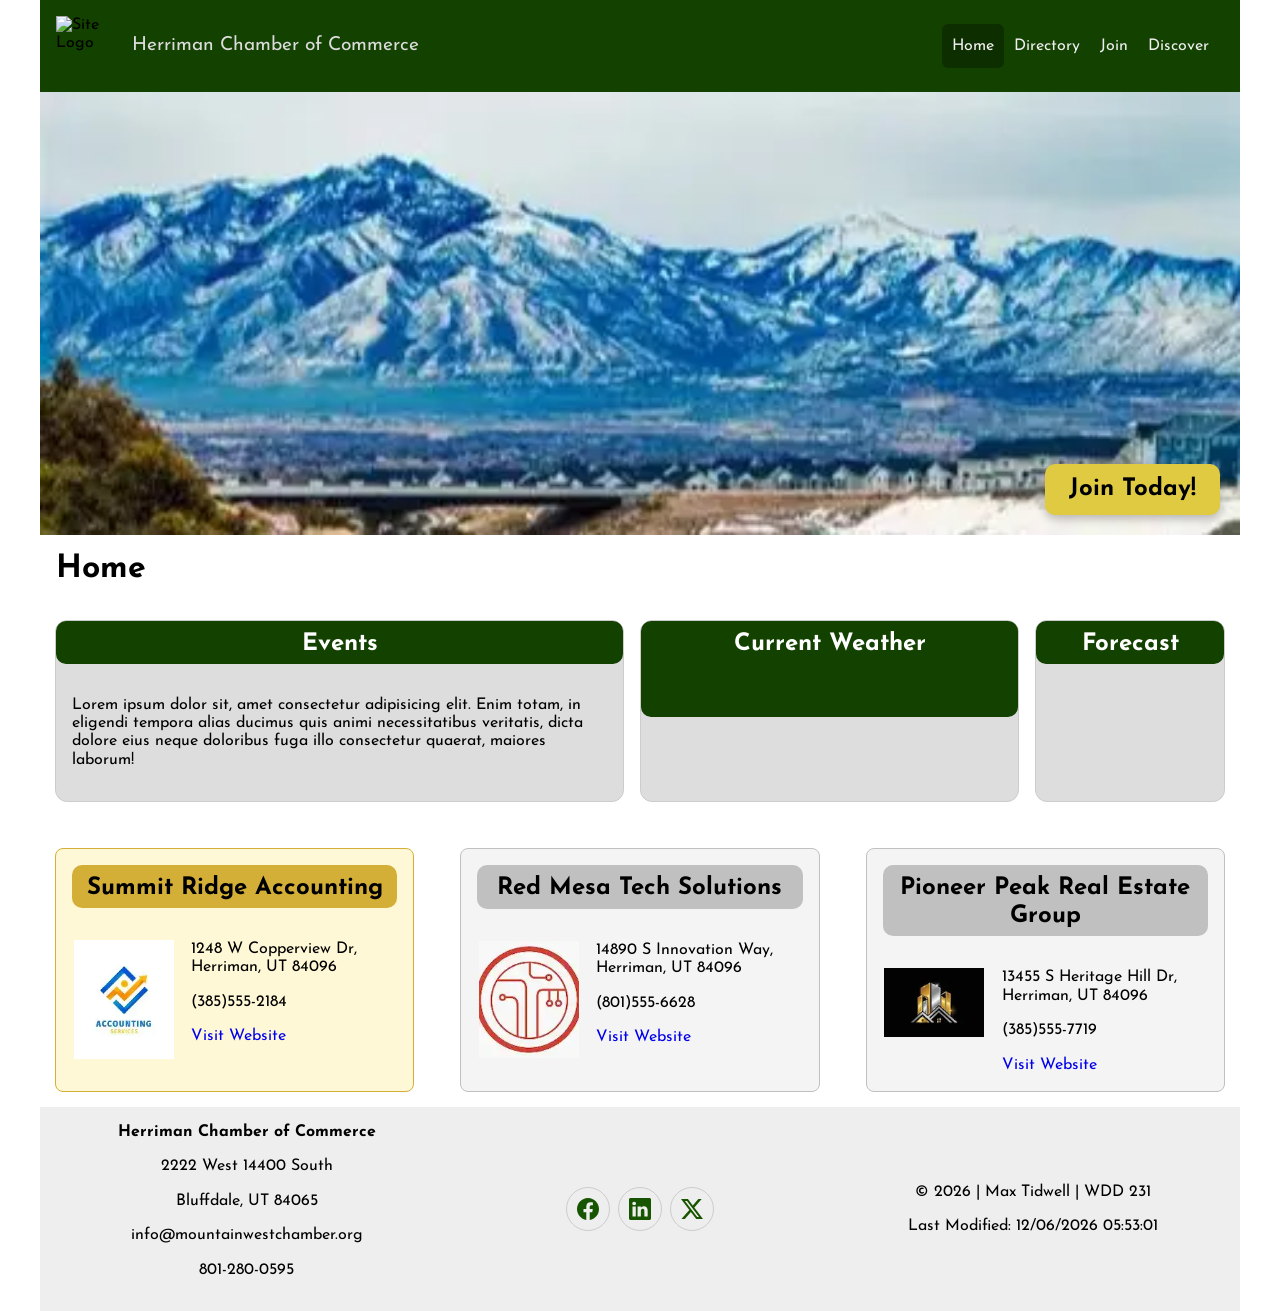
==== chamber/index.html @ 1d5b2030 "Week 3 project initial commit" ====
<!DOCTYPE html>
<html lang="en">
<head>
    <meta charset="UTF-8">
    <meta name="viewport" content="width=device-width, initial-scale=1.0">

    <title>Herriman City Chamber of Commerce</title>
    <meta name="description" content="Landing page for Herriman's Chamber of Commerce">
    <meta name="author" content="Max Tidwell">

    <link rel="stylesheet" href="../styles/normalize.css">
    <link rel="stylesheet" href="styles/small.css">
    <link rel="stylesheet" href="styles/large.css">

    <link rel="preconnect" href="https://fonts.googleapis.com">
    <link rel="preconnect" href="https://fonts.gstatic.com" crossorigin>
    <link href="https://fonts.googleapis.com/css2?family=Josefin+Sans:ital,wght@0,100..700;1,100..700&family=Roboto:wght@100&display=swap" rel="stylesheet">

    <link rel="icon" href="images/chamber-favicon.ico">

    <meta property="og:title" content="Herriman's Chamber of Commerce">
    <meta property="og:description" content="Directory for the Chamber of Commerce if Herriman, detailing the members part of the organization,">
    <meta property="og:image" content="images/chamber-of-commerce.webp">
    <meta property="og:url" content="https://maxtidwell.github.io/wdd231/chamber">

    <script src="scripts/chamber.js" defer></script>
</head>

<body>
    <header>
        <div class="header-left">
            <img src="images/herriman-logo.webp" alt="Site Logo" width="512" height="512" loading="lazy">
            <span>Herriman Chamber of Commerce</span>
        </div>
        
        <nav>
            <button id="ham-btn" class="hamburger" name="Menu"></button>
            <div  id="nav-bar" class="navigation">
                <ul>
                    <li class="current"><a href="#">Home</a></li>
                    <li><a href="directory.html">Directory</a></li>
                    <li><a href="#">Join</a></li>
                    <li><a href="#">Discover</a></li>
                </ul>
            </div>
        </nav>
    </header>

    <main>
        <!-- Hero Img -->
        <section class="hero">
            <img src="images/herriman-view.webp" alt="The mountains that watch over Herriman" class="hero-img">
        <!-- call to action link -->
            <a href="join.html" class="join-btn" name="Join Button">Join Today!</a>
        </section>

        <h1>Home</h1>
        <section class="home-tabs">
            <!-- Current events section -->
            <div class="events">
                <h2>Events</h2>
                <p>Lorem ipsum dolor sit, amet consectetur adipisicing elit. Enim totam, in eligendi tempora alias ducimus quis animi necessitatibus veritatis, dicta dolore eius neque doloribus fuga illo consectetur quaerat, maiores laborum!</p>
            </div>
            <!-- weather section: needs current temp, weather desc, and labeled 3 day forecast -->
            <div class="weather">
                <h2>Current Weather</h2>
                <img id="weather-icon" src="" alt="">
                <section class="temperature">
                    <span id="current-temp"></span>
                </section>
            </div>
            <div class="forecast">
                <h2>Forecast</h2>
                <span id="forecast"></span>
            </div>
        </section>
        <!-- company spotlights -->
        <div id="spotlight-container" class="directory-grid"></div>
    </main>

    <footer>
        <div class="contact">
            <strong>Herriman Chamber of Commerce</strong>
            <p>2222 West 14400 South</p>
            <p>Bluffdale, UT 84065</p>
            <p>info@mountainwestchamber.org</p>
            <p>801-280-0595</p>
        </div>
        <div class="social">
            <a href="https://www.facebook.com/max.tidwell.2025/" target="_blank"><img src="images/facebook.svg" alt="facebook logo" width="16" height="16" loading="lazy"></a>
            <a href="www.linkedin.com/in/max-tidwell-900357385" target="_blank"><img src="images/linkedin.svg" alt="linkedin logo" width="16" height="16" loading="lazy"></a>
            <a href="https://x.com/MTidwell5975" target="_blank"><img src="images/twitter-x.svg" alt="twitter logo" width="16" height="16" loading="lazy"></a>
        </div>
        <div class="author">
            <p>&copy; <span id="currentYear"></span> | Max Tidwell | WDD 231</p>
            <p>Last Modified: <span id="lastModified"></span></p>
        </div>
    </footer>

</body>
</html>
---- chamber/styles/small.css ----
/* ======== Color Scheme ==========
    Forest green: #185500
*/

/* Site Wide */
* {
    font-family: "Josefin Sans", "sans-serif";
    box-sizing: border-box;
}


/* Header */
header {
    display: flex;
    justify-content: space-between;
    align-items: center;
    padding: 1rem;
    background-color: #124100;
}

.header-left {
    display: flex;
    align-items: center;
    gap: 1rem;
}

header img {
    display: block;
    width: 60px;
    height: auto;
}

header span {
    font-size: 1.2rem;
    color: #dcdcdc;
}

/* Hamburger Nav*/
nav {
    position: relative;
}

.hamburger {
    background: none;
    border: none;
    font-size: 2rem;
    color: #dcdcdc;
    cursor: pointer;
    font-family: Verdana, Geneva, Tahoma, sans-serif;
}

.hamburger::before{
    content: "\2630";
}

.hamburger.show::before{
    content: "\00D7";
}



/* Navigation */
.navigation {
    display: none;
    position: absolute;
    background-color: #6d6d6d;
    padding: 1rem;
    border-radius: 6px;
    box-shadow: 0 4px 10px rgba(0,0,0,0.1);
}

.navigation.show {
    display: block;
}

.navigation ul {
    list-style-type: none;
    margin: 0;
    padding: 0;
}

.navigation a {
    display: block;
    padding: .8rem 10px;
    color: #eee;
    text-decoration: none;
}

.navigation li.current {
    background-color: #0d2f00;
    border-radius: 6px;
}

.navigation a:hover {
    color: #000;
    background-color: #d4af37;
    border-radius: 6px;
}

/* Buttons */
.view-buttons {
    display: flex;
    justify-content: end;
    gap: 1rem;
    margin: 1rem;
}

.view-buttons button {
    padding: .5rem 1rem;
    border: 1px solid #124100;
    background: #eee;
    cursor: pointer;
    border-radius: 6px;
}

.view-buttons button.active {
    background: #124100;
    color: white;
}

.join-btn {
    position: absolute;
    bottom: 20px;
    right: 20px;

    color: #000;
    background-color: #dfca42;
    padding: 12px 24px;
    border-radius: 10px;
    font-size: 1.5rem;
    font-weight: 700;
    text-decoration: none;
    box-shadow: 0 4px 10px rgba(0,0,0,0.25);
}

.join-btn:hover {
    background-color: #d4af37;
}

/* Main */
h1 {
margin: 1rem;
}

.hero {
    position: relative;
    width: 100%;
    max-height: 450px;
    margin: 0 auto;
}

.hero-img {
    width: 100%;
    max-height: 450px;
    display: block;
}

.home-tabs div {
    margin: 1rem 0;
    border: solid 1px #ccc;
    border-radius: 12px;
    background-color: #ddd;
}

.home-tabs p {
    padding: 1rem;
}
.weather {
    display: grid;
    grid-template-columns: 1fr 2fr;
}

.weather h2 {
    grid-column: 1/3;
}

.weather img {
    grid-column: 1/2;
    width: 80%;
    height: auto;
    margin: 0 auto;
}

.weather p {
    padding: 0;
    margin: 3px;
}

.forecast p {
    padding: 5px;
    margin: 5px 60px;
}

/* Member Cards */
h2 {
    text-align: center;
    background-color: #124100;
    color: white;
    margin: 0;
    padding: 10px 0px 5px 0px;
    border-radius: 10px;
}

section {
    margin: 15px;
    border-radius: 10px;
}

.member-card {
    padding: 1rem;
    border: 1px solid #ccc;
    border-radius: 8px;
    background: #fff;
    justify-content: center;
    display: grid;
    grid-template-columns: 1fr 2fr;
    gap: 1rem;
}
.member-card h2{
    grid-column: 1/3;
}

.member-card img {
    display: block;
    margin: 1rem auto 1rem auto;
    max-width: 100px;
    height: auto;
    grid-column: 1/2;
}

.member-card div {
    grid-column: 2/3;
}

.member-card a {
    text-decoration: none;
}

.gold {
    border-color: #d4af37;
    background-color: #fff8d6;
}
.gold h2 {
    background-color: #d4af37;
    color: #000;
}

.silver {
    border-color: #c0c0c0;
    background-color: #f4f4f4;
}
.silver h2 {
    background-color: #c0c0c0;
    color: #000;
}

/*.directory-grid {
    display: grid;
    gap: 1rem;
    grid-template-columns: repeat(auto-fit, minmax(220px, 1fr));
}

/* List View */
.list-view {
    display: block;
}

.list-view .member-card {
    display: flex;
    flex-direction: column;
    text-align: left;
    margin-bottom: 1rem;
}

.list-view .member-card img {
    display: none;
}

/* Footer */
footer {
    background-color: #eee;
    padding: 1rem 10px;
    text-align: center;
}

.social {
    display: flex;
    justify-content: center;
    column-gap: 8px;
}

.social a {
    display: flex;
    justify-content: center;
    align-items: center;
    width: 44px;
    height: 44px;
    border: #ccc solid 1px;
    border-radius: 22px;
}

.social img {
    width: 22px;
    height: 22px;
}

.social a:hover {
    background-color: #ddd;
}
---- chamber/styles/large.css ----
@media only screen and (min-width: 42rem) {
    header, main, footer {
        max-width: 1200px;
        margin: 0 auto;
    }

    /* Header and Nav */
    header {
        display: flex;
        justify-content: space-between;
    }

    nav {
        display: flex;
        justify-content: flex-end;
        align-items: center;
    }

    .hamburger {
        display: none;
    }

    .navigation {
        display: block;
        position: static;
        box-shadow: none;
        padding: 0;
        background-color: #124100;
    }
    
    .navigation ul {
        display: flex;
        padding: 0px 5px;
    }

    .navigation a {
        border: none;
    }
    /* Main */
    .directory-grid {
        display: grid;
        gap: 1rem;
        grid-template-columns: repeat(auto-fit, minmax(230px, 1fr));
    }

    .home-tabs {
        display: grid;
        grid-template-columns: 3fr 2fr 1fr;
        gap: 1rem;
    }

    .forecast p {
        margin: 5px;
        text-align: center;
    }


    /* Footer */
    footer {
        display: grid;
        grid-template-columns: 1fr 1fr 1fr;
        align-items: center;
    }

    .contact {
        grid-column: 1/2;
    }

    .social {
        grid-column: 2/3
    }

    .author {
        grid-column: 3/4;
    }
}
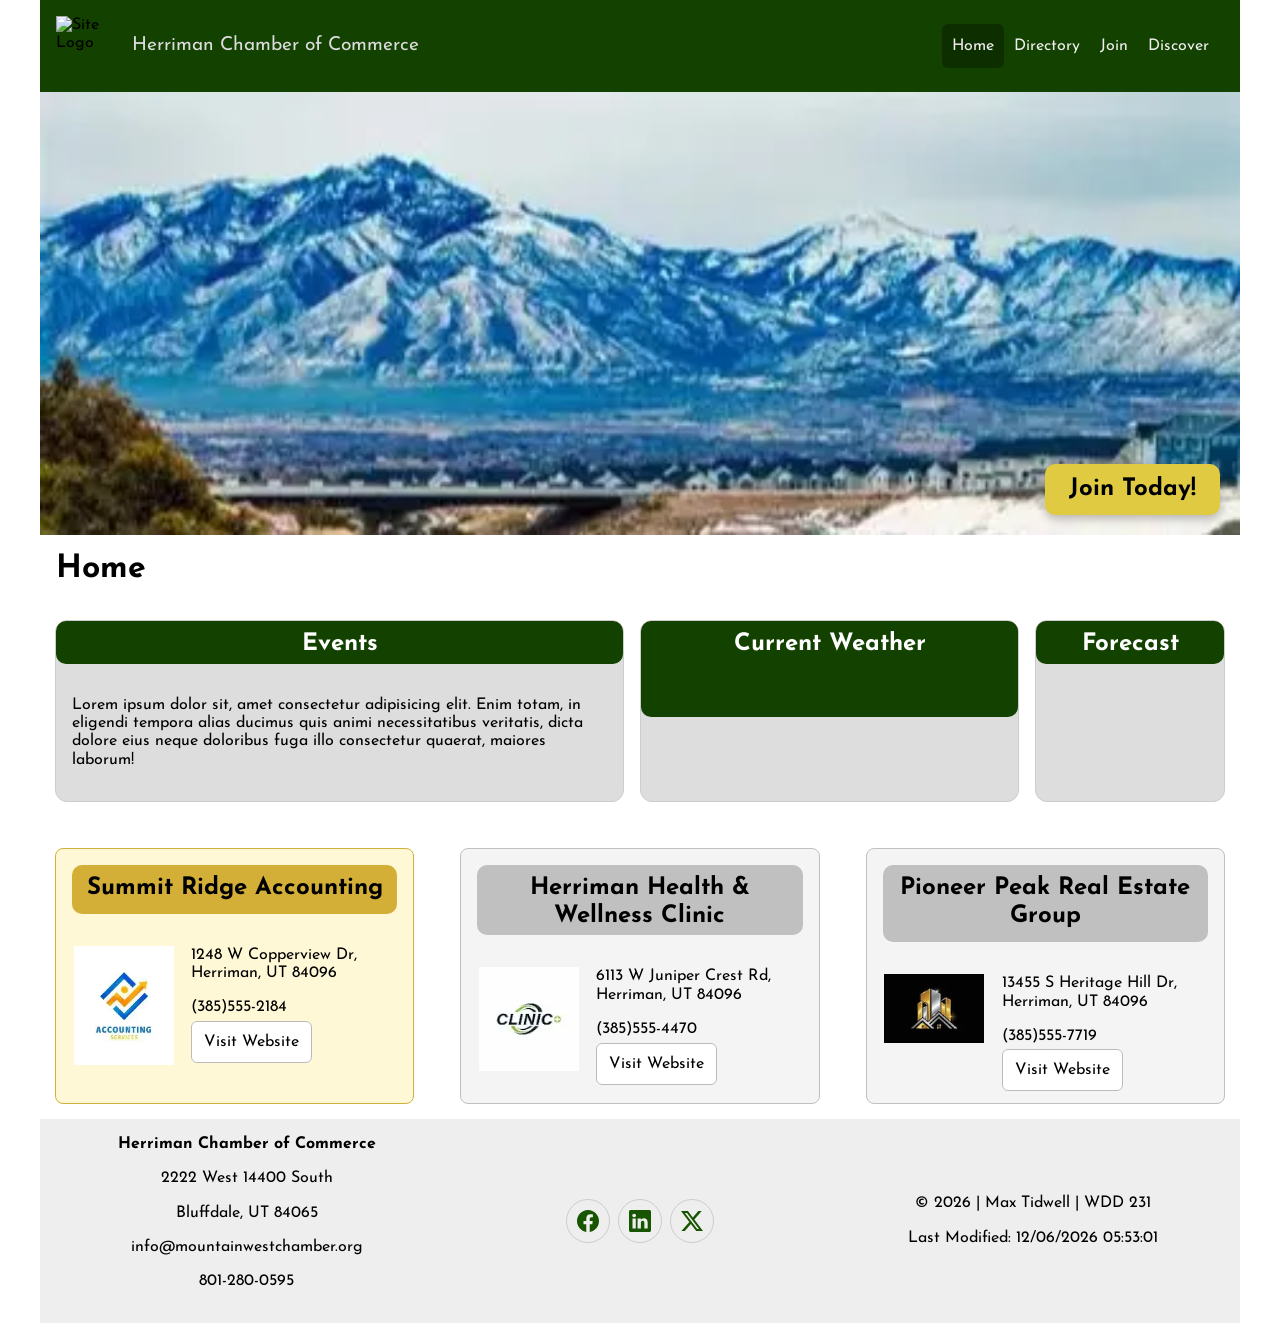
==== commit 769f7ca3: "Audit fixes" ====
--- a/chamber/index.html
+++ b/chamber/index.html
@@ -5,7 +5,7 @@
     <meta name="viewport" content="width=device-width, initial-scale=1.0">
 
     <title>Herriman City Chamber of Commerce</title>
-    <meta name="description" content="Landing page for Herriman's Chamber of Commerce">
+    <meta name="description" content="The landing page for Herriman's Chamber of Commerce">
     <meta name="author" content="Max Tidwell">
 
     <link rel="stylesheet" href="../styles/normalize.css">
@@ -20,7 +20,7 @@
 
     <meta property="og:title" content="Herriman's Chamber of Commerce">
     <meta property="og:description" content="Directory for the Chamber of Commerce if Herriman, detailing the members part of the organization,">
-    <meta property="og:image" content="images/chamber-of-commerce.webp">
+    <meta property="og:image" content="chamber\images\chamber-of-commerce.webp">
     <meta property="og:url" content="https://maxtidwell.github.io/wdd231/chamber">
 
     <script src="scripts/chamber.js" defer></script>
@@ -51,7 +51,7 @@
         <section class="hero">
             <img src="images/herriman-view.webp" alt="The mountains that watch over Herriman" class="hero-img">
         <!-- call to action link -->
-            <a href="join.html" class="join-btn" name="Join Button">Join Today!</a>
+            <a href="join.html" class="join-btn">Join Today!</a>
         </section>
 
         <h1>Home</h1>
@@ -64,7 +64,7 @@
             <!-- weather section: needs current temp, weather desc, and labeled 3 day forecast -->
             <div class="weather">
                 <h2>Current Weather</h2>
-                <img id="weather-icon" src="" alt="">
+                <img id="weather-icon">
                 <section class="temperature">
                     <span id="current-temp"></span>
                 </section>
--- a/chamber/styles/small.css
+++ b/chamber/styles/small.css
@@ -62,11 +62,14 @@
 /* Navigation */
 .navigation {
     display: none;
-    position: absolute;
+    position: absolute;    
+    top: 100%;
+    right: 0;
     background-color: #6d6d6d;
     padding: 1rem;
     border-radius: 6px;
     box-shadow: 0 4px 10px rgba(0,0,0,0.1);
+    z-index: 20;
 }
 
 .navigation.show {
@@ -234,6 +237,11 @@
 
 .member-card a {
     text-decoration: none;
+    color: #000;
+    background-color: #ffffff;
+    padding: 12px;
+    border: solid 1px #bbb;
+    border-radius: 6px;
 }
 
 .gold {
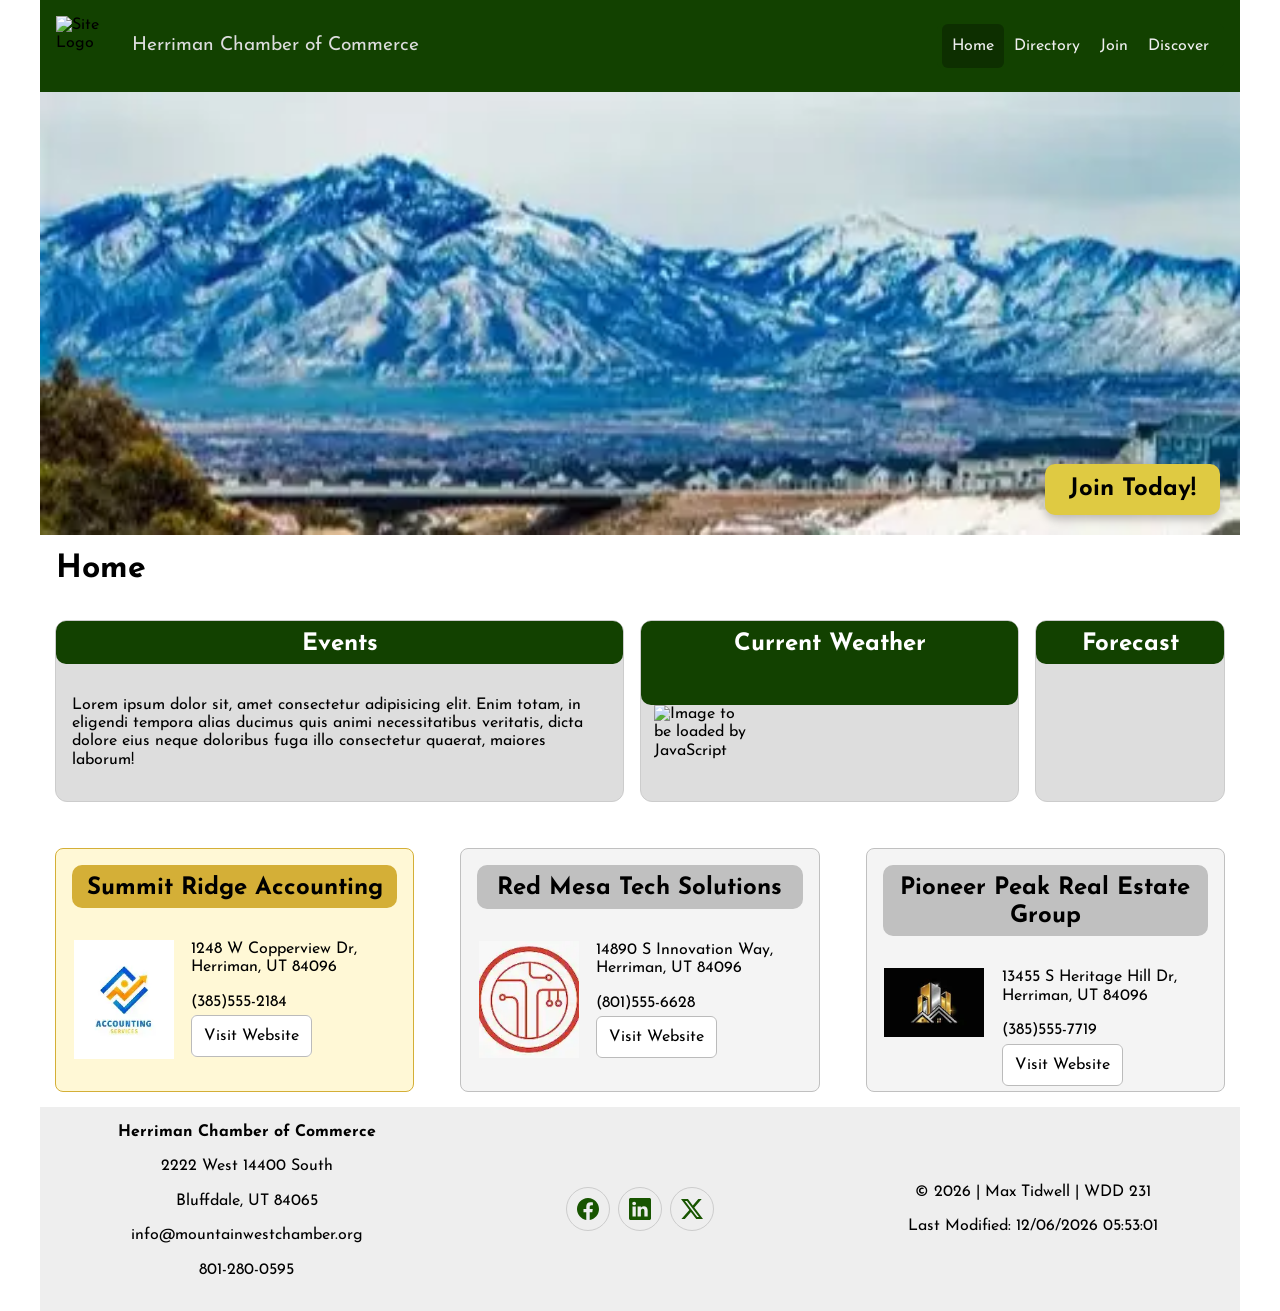
==== commit 9b47b6ae: "Audit fix 2.0" ====
--- a/chamber/index.html
+++ b/chamber/index.html
@@ -16,11 +16,14 @@
     <link rel="preconnect" href="https://fonts.gstatic.com" crossorigin>
     <link href="https://fonts.googleapis.com/css2?family=Josefin+Sans:ital,wght@0,100..700;1,100..700&family=Roboto:wght@100&display=swap" rel="stylesheet">
 
+    <link rel="preload" href="https://fonts.googleapis.com/css2?family=Josefin+Sans:ital,wght@0,100..700;1,100..700&family=Roboto:wght@100&display=swap" as="style">
+
+
     <link rel="icon" href="images/chamber-favicon.ico">
 
     <meta property="og:title" content="Herriman's Chamber of Commerce">
     <meta property="og:description" content="Directory for the Chamber of Commerce if Herriman, detailing the members part of the organization,">
-    <meta property="og:image" content="chamber\images\chamber-of-commerce.webp">
+    <meta property="og:image" content="https://maxtidwell.github.io/wdd231/chamber/images/chamber-of-commerce.webp">
     <meta property="og:url" content="https://maxtidwell.github.io/wdd231/chamber">
 
     <script src="scripts/chamber.js" defer></script>
@@ -64,7 +67,7 @@
             <!-- weather section: needs current temp, weather desc, and labeled 3 day forecast -->
             <div class="weather">
                 <h2>Current Weather</h2>
-                <img id="weather-icon">
+                <img id="weather-icon" src="images/herriman-logo.webp" alt="Image to be loaded by JavaScript">
                 <section class="temperature">
                     <span id="current-temp"></span>
                 </section>
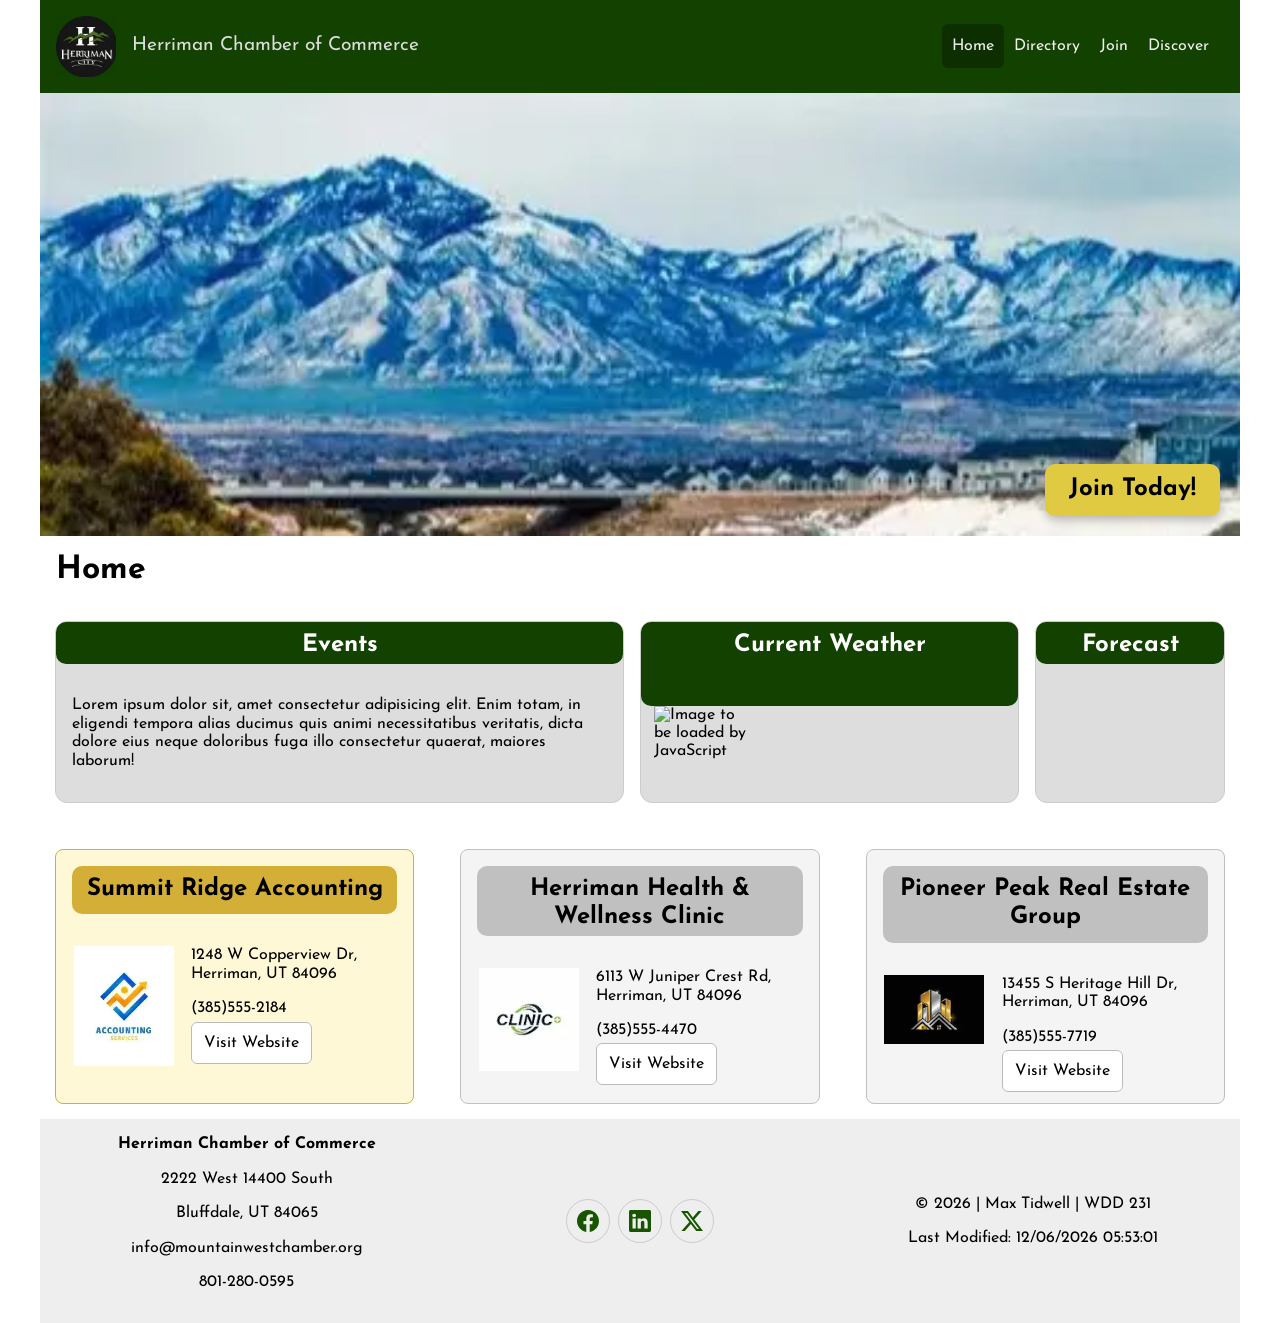
==== commit 456fb38d: "image quirks" ====
--- a/chamber/index.html
+++ b/chamber/index.html
@@ -32,7 +32,7 @@
 <body>
     <header>
         <div class="header-left">
-            <img src="images/herriman-logo.webp" alt="Site Logo" width="512" height="512" loading="lazy">
+            <img src="images/Herriman-Logo.webp" alt="Site Logo" width="512" height="512" loading="lazy">
             <span>Herriman Chamber of Commerce</span>
         </div>
         
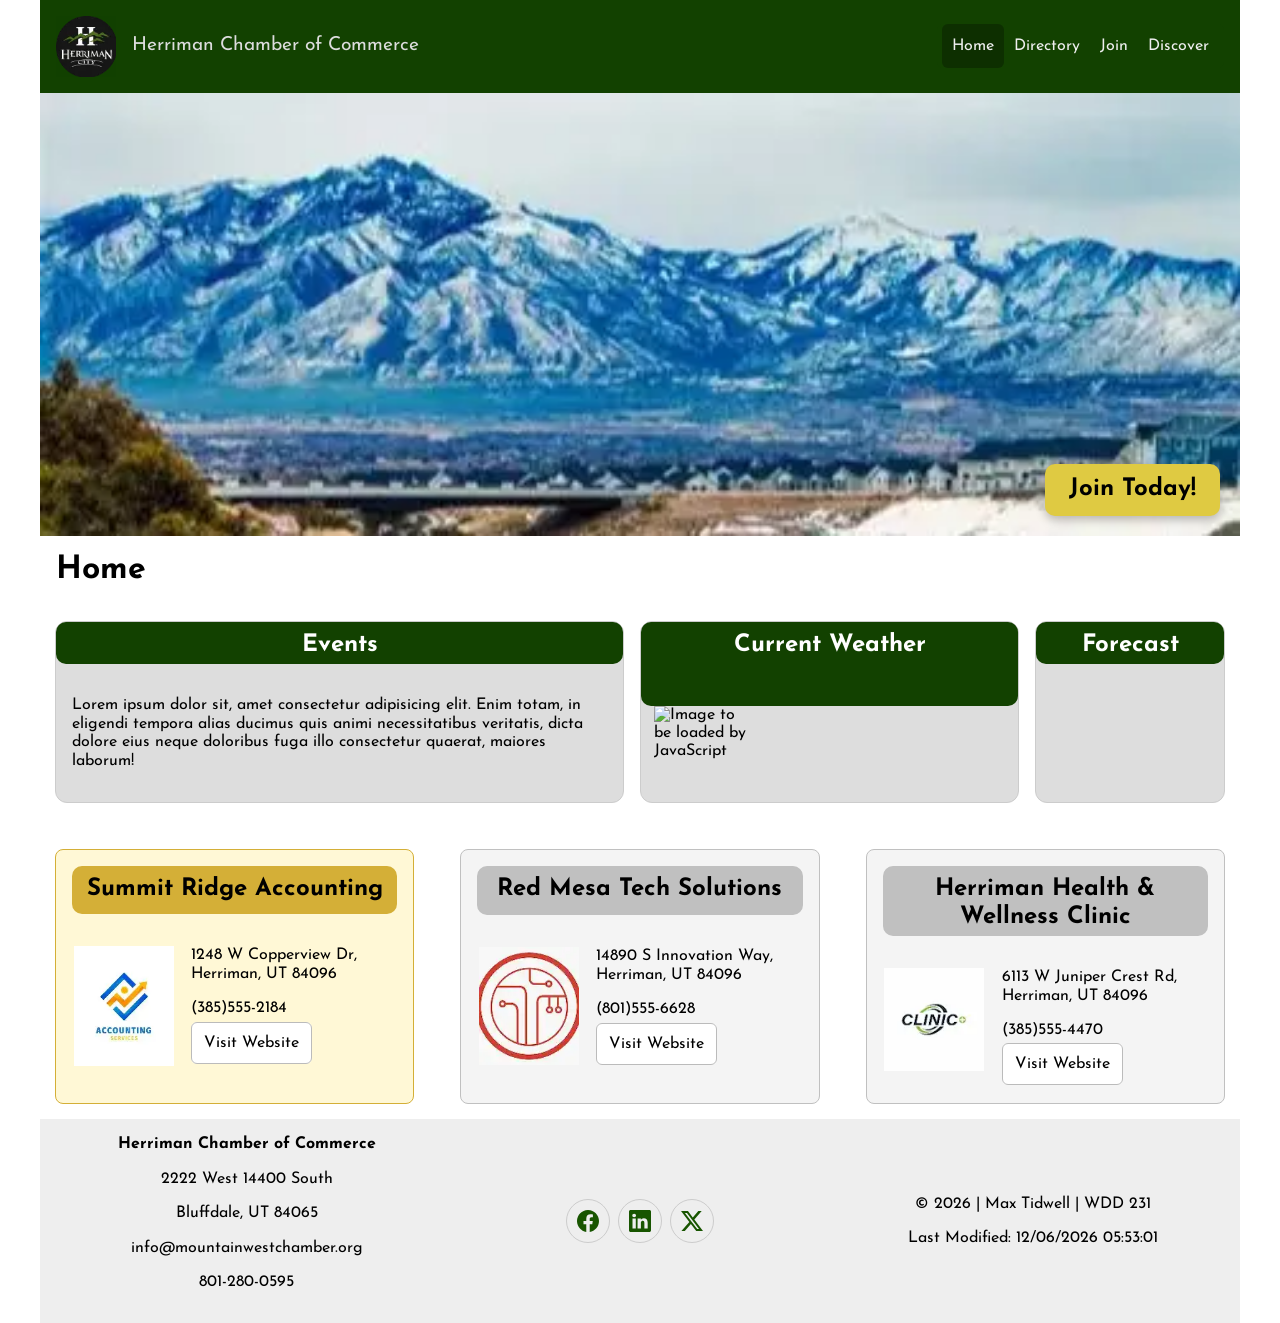
==== commit f0fa6c64: "Week4 project alpha" ====
--- a/chamber/index.html
+++ b/chamber/index.html
@@ -32,7 +32,7 @@
 <body>
     <header>
         <div class="header-left">
-            <img src="images/Herriman-Logo.webp" alt="Site Logo" width="512" height="512" loading="lazy">
+            <img src="images/new-logo.webp" alt="Site Logo" width="512" height="512" loading="lazy">
             <span>Herriman Chamber of Commerce</span>
         </div>
         
@@ -42,7 +42,7 @@
                 <ul>
                     <li class="current"><a href="#">Home</a></li>
                     <li><a href="directory.html">Directory</a></li>
-                    <li><a href="#">Join</a></li>
+                    <li><a href="join.html">Join</a></li>
                     <li><a href="#">Discover</a></li>
                 </ul>
             </div>
@@ -91,7 +91,7 @@
         </div>
         <div class="social">
             <a href="https://www.facebook.com/max.tidwell.2025/" target="_blank"><img src="images/facebook.svg" alt="facebook logo" width="16" height="16" loading="lazy"></a>
-            <a href="www.linkedin.com/in/max-tidwell-900357385" target="_blank"><img src="images/linkedin.svg" alt="linkedin logo" width="16" height="16" loading="lazy"></a>
+            <a href="https://www.linkedin.com/in/max-tidwell-900357385" target="_blank"><img src="images/linkedin.svg" alt="linkedin logo" width="16" height="16" loading="lazy"></a>
             <a href="https://x.com/MTidwell5975" target="_blank"><img src="images/twitter-x.svg" alt="twitter logo" width="16" height="16" loading="lazy"></a>
         </div>
         <div class="author">
--- a/chamber/styles/small.css
+++ b/chamber/styles/small.css
@@ -262,10 +262,14 @@
     color: #000;
 }
 
-/*.directory-grid {
-    display: grid;
-    gap: 1rem;
-    grid-template-columns: repeat(auto-fit, minmax(220px, 1fr));
+.bronze {
+    border-color: #a1640f;
+    background-color: #c69652;
+}
+
+.bronze h2 {
+    background-color: #a1640f;
+    color: #000;
 }
 
 /* List View */
@@ -314,4 +318,137 @@
 
 .social a:hover {
     background-color: #ddd;
+}
+/* Forms */
+form.form {
+    max-width: 600px;
+    margin: 0 auto;
+    background-color: #fff;
+    border-radius: 12px;
+    box-shadow: 0 0 10px rgba(0,0,0,0.08);
+    padding: 2rem;
+}
+
+/* Fieldsets and labels */
+fieldset {
+    border: none;
+    margin-bottom: 1.5rem;
+}
+
+label {
+    display: block;
+    margin-bottom: 1rem;
+    font-weight: 500;
+}
+
+select,
+input[type="text"],
+textarea {
+    width: 100%;
+    padding: 0.6rem;
+    margin-top: 0.3rem;
+    border: 1px solid #ccc;
+    border-radius: 8px;
+    font-size: 1rem;
+    appearance: none;
+}
+
+/* radio styling */
+input[type="radio"] {
+    margin-right: 0.5rem;
+}
+
+fieldset > div {
+    margin-bottom: 0.5rem;
+    font-weight: 500;
+}
+
+.form button {
+    display: block;
+    width: 100%;
+    padding: 20px;
+    background-color: #124100;
+    color: #ffffff;
+    font-size: 1.3rem;
+    border: none;
+    border-radius: 8px;
+    margin-top: 1rem;
+}
+
+.form button:hover {
+  background-color: #0d2f00;
+}
+
+
+
+/* Modals */
+dialog {
+    border: 1px solid rgb(0 0 0 / 10%);
+    border-radius: .5rem;
+    padding: 2rem;
+    background-color: #fff;
+    box-shadow: 0 0 3rem #777;
+    width: 90%;
+    max-width: 600px;
+    position: relative;
+}
+
+::backdrop {
+    background-color: rgb(0 0 0 / 50%);
+}
+
+#closeModal {
+    position: absolute;
+    top: 16px;
+    right: 16px;
+    padding: .5rem 1rem;
+    border: 1px solid rgb(0 0 0 / 10%);
+    cursor: pointer;
+}
+
+dialog h2 {
+    background-color: #fff;
+    color: #000;
+}
+
+dialog button:hover {
+    background-color: #ccc;
+}
+
+
+.membership-card {
+    border-radius: 3px 15px;
+    margin: 1rem;
+    text-align: center;
+    cursor: pointer;
+    box-shadow: 0 4px 12px rgba(0,0,0,0.08);
+    transition: transform 0.2s ease, box-shadow 0.2s ease;
+    opacity: 1;
+}
+
+.membership-card.card-intro {
+    animation: fadeRise 2s ease-out forwards;
+    opacity: 0;
+}
+
+.membership-card:hover {
+    transform: translateY(-4px);
+    box-shadow: 0 6px 16px rgba(0,0,0,0.12);
+}
+
+.membership-card h2 {
+    margin: 0;
+    padding: 1rem;
+    border-radius: 3px 15px;
+}
+
+@keyframes fadeRise {
+    0% {
+        opacity: 0;
+        transform: translateY(20px);
+    }
+    100% {
+        opacity: 1;
+        transform: translateY(0);
+    }
 }
--- a/chamber/styles/large.css
+++ b/chamber/styles/large.css
@@ -55,6 +55,21 @@
     }
 
 
+    .join-main {
+        display: grid;
+        grid-template-columns: 1fr 1fr;
+    }
+
+    .membership-container {
+        padding: 2rem;
+    }
+
+    .membership-card h2{
+        padding: 2rem;
+    }
+
+
+
     /* Footer */
     footer {
         display: grid;
